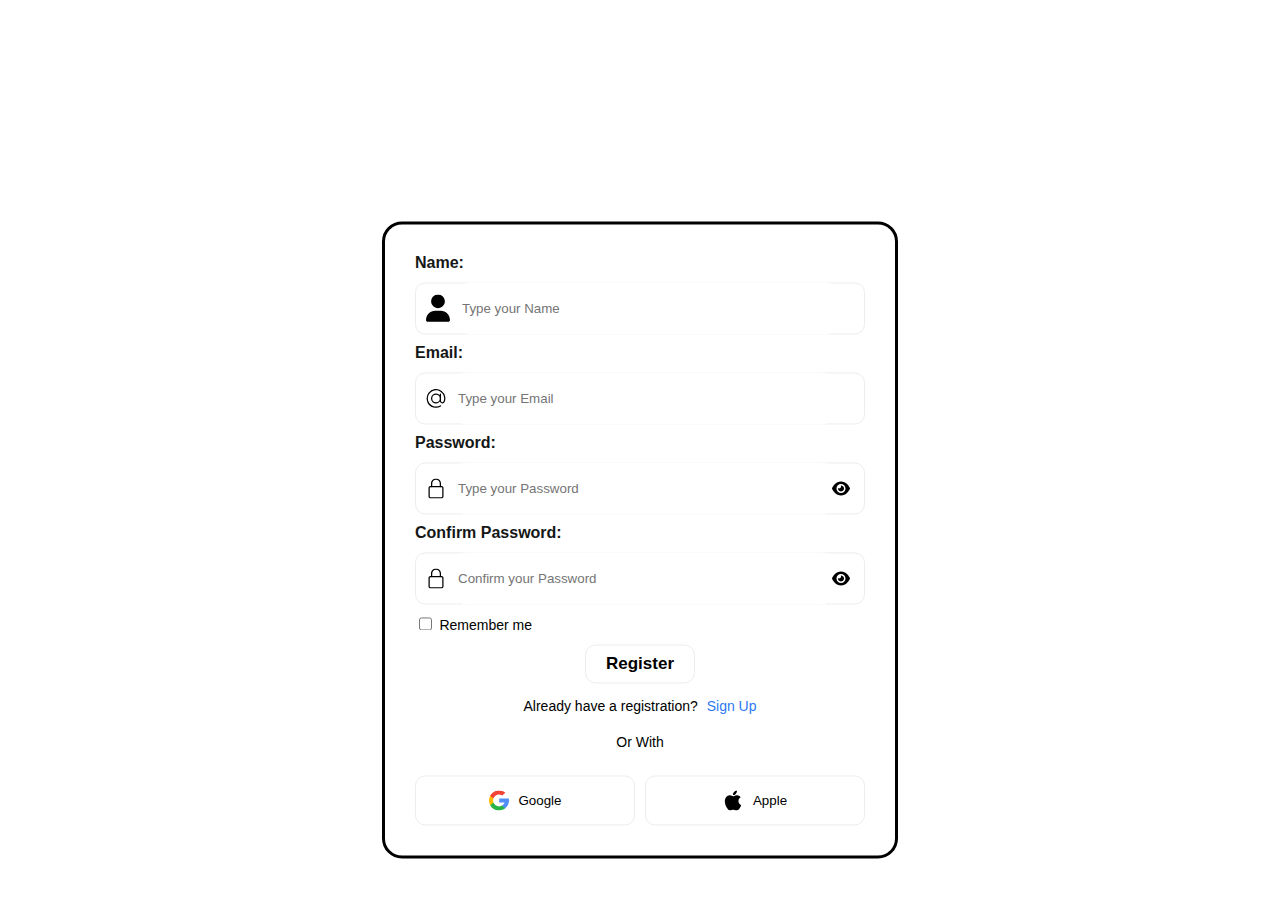
==== cadastro/cadastro.html @ 086e4a7f "Atualização do Cadastro" ====
<!DOCTYPE html>
<html lang="pt-br">

<head>
    <meta charset='utf-8'>
    <meta http-equiv='X-UA-Compatible' content='IE=edge'>
    <title>Cadastro</title>
    <meta name='viewport' content='width=device-width, initial-scale=1'>
    <link rel='stylesheet' type='text/css' media='screen' href='cadastro.css'>
    <link rel="preconnect" href="https://fonts.googleapis.com">
    <link rel="preconnect" href="https://fonts.gstatic.com" crossorigin>
    <link href="https://fonts.googleapis.com/css2?family=Bebas+Neue&family=Pixelify+Sans:wght@400..700&display=swap" rel="stylesheet">
</head>

<body>
    <video autoplay muted loop>
        <source src="../assets/video/Cadastro-Video.mp4" type="video/mp4">
    </video>
    <title>TravelSphere</title>
    <form class="form">
        <div class="flex-column">
            <label>Name:</label>
        </div>
        <div class="user-picture">
            <svg viewBox="0 0 448 512" xmlns="http://www.w3.org/2000/svg">
                <path d="M224 256c70.7 0 128-57.31 128-128s-57.3-128-128-128C153.3 0 96 57.31 96 128S153.3 256 224 256zM274.7 304H173.3C77.61 304 0 381.6 0 477.3c0 19.14 15.52 34.67 34.66 34.67h378.7C432.5 512 448 496.5 448 477.3C448 381.6 370.4 304 274.7 304z"></path>
            </svg>
            <input type="text" class="input" placeholder="Type your Name" id="name">
        </div>

        <div class="flex-column">
            <label>Email: </label>
        </div>
        <div class="inputForm">
            <svg height="20" viewBox="0 0 32 32" width="20" xmlns="http://www.w3.org/2000/svg">
                <g id="Layer_3" data-name="Layer 3">
                    <path
                        d="m30.853 13.87a15 15 0 0 0 -29.729 4.082 15.1 15.1 0 0 0 12.876 12.918 15.6 15.6 0 0 0 2.016.13 14.85 14.85 0 0 0 7.715-2.145 1 1 0 1 0 -1.031-1.711 13.007 13.007 0 1 1 5.458-6.529 2.149 2.149 0 0 1 -4.158-.759v-10.856a1 1 0 0 0 -2 0v1.726a8 8 0 1 0 .2 10.325 4.135 4.135 0 0 0 7.83.274 15.2 15.2 0 0 0 .823-7.455zm-14.853 8.13a6 6 0 1 1 6-6 6.006 6.006 0 0 1 -6 6z">
                    </path>
                </g>
            </svg>
            <input type="text" class="input" placeholder="Type your Email" id="email">
        </div>

        <div class="flex-column">
            <label>Password: </label>
        </div>
        <div class="inputForm">
            <svg height="20" viewBox="-64 0 512 512" width="20" xmlns="http://www.w3.org/2000/svg">
                <path
                    d="m336 512h-288c-26.453125 0-48-21.523438-48-48v-224c0-26.476562 21.546875-48 48-48h288c26.453125 0 48 21.523438 48 48v224c0 26.476562-21.546875 48-48 48zm-288-288c-8.8125 0-16 7.167969-16 16v224c0 8.832031 7.1875 16 16 16h288c8.8125 0 16-7.167969 16-16v-224c0-8.832031-7.1875-16-16-16zm0 0">
                </path>
                <path
                    d="m304 224c-8.832031 0-16-7.167969-16-16v-80c0-52.929688-43.070312-96-96-96s-96 43.070312-96 96v80c0 8.832031-7.167969 16-16 16s-16-7.167969-16-16v-80c0-70.59375 57.40625-128 128-128s128 57.40625 128 128v80c0 8.832031-7.167969 16-16 16zm0 0">
                </path>
            </svg>
            <input type="password" class="input" placeholder="Type your Password" id="password">
            <svg viewBox="0 0 576 512" height="1em" xmlns="http://www.w3.org/2000/svg">
                <path
                    d="M288 32c-80.8 0-145.5 36.8-192.6 80.6C48.6 156 17.3 208 2.5 243.7c-3.3 7.9-3.3 16.7 0 24.6C17.3 304 48.6 356 95.4 399.4C142.5 443.2 207.2 480 288 480s145.5-36.8 192.6-80.6c46.8-43.5 78.1-95.4 93-131.1c3.3-7.9 3.3-16.7 0-24.6c-14.9-35.7-46.2-87.7-93-131.1C433.5 68.8 368.8 32 288 32zM144 256a144 144 0 1 1 288 0 144 144 0 1 1 -288 0zm144-64c0 35.3-28.7 64-64 64c-7.1 0-13.9-1.2-20.3-3.3c-5.5-1.8-11.9 1.6-11.7 7.4c.3 6.9 1.3 13.8 3.2 20.7c13.7 51.2 66.4 81.6 117.6 67.9s81.6-66.4 67.9-117.6c-11.1-41.5-47.8-69.4-88.6-71.1c-5.8-.2-9.2 6.1-7.4 11.7c2.1 6.4 3.3 13.2 3.3 20.3z">
                </path>
            </svg>
        </div>

        <div class="flex-column">
            <label>Confirm Password: </label>
        </div>
        <div class="inputForm">
            <svg height="20" viewBox="-64 0 512 512" width="20" xmlns="http://www.w3.org/2000/svg">
                <path
                    d="m336 512h-288c-26.453125 0-48-21.523438-48-48v-224c0-26.476562 21.546875-48 48-48h288c26.453125 0 48 21.523438 48 48v224c0 26.476562-21.546875 48-48 48zm-288-288c-8.8125 0-16 7.167969-16 16v224c0 8.832031 7.1875 16 16 16h288c8.8125 0 16-7.167969 16-16v-224c0-8.832031-7.1875-16-16-16zm0 0">
                </path>
                <path
                    d="m304 224c-8.832031 0-16-7.167969-16-16v-80c0-52.929688-43.070312-96-96-96s-96 43.070312-96 96v80c0 8.832031-7.167969 16-16 16s-16-7.167969-16-16v-80c0-70.59375 57.40625-128 128-128s128 57.40625 128 128v80c0 8.832031-7.167969 16-16 16zm0 0">
                </path>
            </svg>
            <input type="password" class="input" placeholder="Confirm your Password" id="password">
            <svg viewBox="0 0 576 512" height="1em" xmlns="http://www.w3.org/2000/svg">
                <path
                    d="M288 32c-80.8 0-145.5 36.8-192.6 80.6C48.6 156 17.3 208 2.5 243.7c-3.3 7.9-3.3 16.7 0 24.6C17.3 304 48.6 356 95.4 399.4C142.5 443.2 207.2 480 288 480s145.5-36.8 192.6-80.6c46.8-43.5 78.1-95.4 93-131.1c3.3-7.9 3.3-16.7 0-24.6c-14.9-35.7-46.2-87.7-93-131.1C433.5 68.8 368.8 32 288 32zM144 256a144 144 0 1 1 288 0 144 144 0 1 1 -288 0zm144-64c0 35.3-28.7 64-64 64c-7.1 0-13.9-1.2-20.3-3.3c-5.5-1.8-11.9 1.6-11.7 7.4c.3 6.9 1.3 13.8 3.2 20.7c13.7 51.2 66.4 81.6 117.6 67.9s81.6-66.4 67.9-117.6c-11.1-41.5-47.8-69.4-88.6-71.1c-5.8-.2-9.2 6.1-7.4 11.7c2.1 6.4 3.3 13.2 3.3 20.3z">
                </path>
            </svg>
        </div>

        <div class="flex-row">
            <div>
                <input type="checkbox">
                <label>Remember me </label>
            </div>
        </div>
        <button class="register" id="BotaoRegister"><a href="/login/login.html"><b>Register</b></a></button>
        <p class="p">Already have a registration? <span class="span" ><a href="/login/login.html" id="SignUp" target="_blank">Sign Up</a></span>
        </p>
        <p class="p line">Or With</p>

        <div class="flex-row">
            <button class="btn google">
                <svg version="1.1" width="20" id="Layer_1" xmlns="http://www.w3.org/2000/svg"
                    xmlns:xlink="http://www.w3.org/1999/xlink" x="0px" y="0px" viewBox="0 0 512 512"
                    style="enable-background:new 0 0 512 512;" xml:space="preserve">
                    <path style="fill:#FBBB00;" d="M113.47,309.408L95.648,375.94l-65.139,1.378C11.042,341.211,0,299.9,0,256
        c0-42.451,10.324-82.483,28.624-117.732h0.014l57.992,10.632l25.404,57.644c-5.317,15.501-8.215,32.141-8.215,49.456
        C103.821,274.792,107.225,292.797,113.47,309.408z"></path>
                    <path style="fill:#518EF8;" d="M507.527,208.176C510.467,223.662,512,239.655,512,256c0,18.328-1.927,36.206-5.598,53.451
        c-12.462,58.683-45.025,109.925-90.134,146.187l-0.014-0.014l-73.044-3.727l-10.338-64.535
        c29.932-17.554,53.324-45.025,65.646-77.911h-136.89V208.176h138.887L507.527,208.176L507.527,208.176z"></path>
                    <path style="fill:#28B446;" d="M416.253,455.624l0.014,0.014C372.396,490.901,316.666,512,256,512
        c-97.491,0-182.252-54.491-225.491-134.681l82.961-67.91c21.619,57.698,77.278,98.771,142.53,98.771
        c28.047,0,54.323-7.582,76.87-20.818L416.253,455.624z"></path>
                    <path style="fill:#F14336;" d="M419.404,58.936l-82.933,67.896c-23.335-14.586-50.919-23.012-80.471-23.012
        c-66.729,0-123.429,42.957-143.965,102.724l-83.397-68.276h-0.014C71.23,56.123,157.06,0,256,0
        C318.115,0,375.068,22.126,419.404,58.936z"></path>

                </svg>

                Google

            </button><button id="button" class="btn apple">
                <svg version="1.1" height="20" width="20" id="Capa_1" xmlns="http://www.w3.org/2000/svg"
                    xmlns:xlink="http://www.w3.org/1999/xlink" x="0px" y="0px" viewBox="0 0 22.773 22.773"
                    style="enable-background:new 0 0 22.773 22.773;" xml:space="preserve">
                    <g>
                        <g>
                            <path
                                d="M15.769,0c0.053,0,0.106,0,0.162,0c0.13,1.606-0.483,2.806-1.228,3.675c-0.731,0.863-1.732,1.7-3.351,1.573 c-0.108-1.583,0.506-2.694,1.25-3.561C13.292,0.879,14.557,0.16,15.769,0z">
                            </path>
                            <path
                                d="M20.67,16.716c0,0.016,0,0.03,0,0.045c-0.455,1.378-1.104,2.559-1.896,3.655c-0.723,0.995-1.609,2.334-3.191,2.334 c-1.367,0-2.275-0.879-3.676-0.903c-1.482-0.024-2.297,0.735-3.652,0.926c-0.155,0-0.31,0-0.462,0 c-0.995-0.144-1.798-0.932-2.383-1.642c-1.725-2.098-3.058-4.808-3.306-8.276c0-0.34,0-0.679,0-1.019 c0.105-2.482,1.311-4.5,2.914-5.478c0.846-0.52,2.009-0.963,3.304-0.765c0.555,0.086,1.122,0.276,1.619,0.464 c0.471,0.181,1.06,0.502,1.618,0.485c0.378-0.011,0.754-0.208,1.135-0.347c1.116-0.403,2.21-0.865,3.652-0.648 c1.733,0.262,2.963,1.032,3.723,2.22c-1.466,0.933-2.625,2.339-2.427,4.74C17.818,14.688,19.086,15.964,20.67,16.716z">
                            </path>
                        </g>
                    </g>
                </svg>

                Apple

            </button>
        </div>
    </form>

    <script src='cadastro.js'></script>
</body>

</html>
---- cadastro/cadastro.css ----
video {
  position: fixed;
  top: 0;
  left: 0;
  object-fit: cover;
  width: 100%;
  height: 100%;
}

title {
  font-size: 200px;
  font-weight: 1000;
  letter-spacing: 60px;
  font-family: "Bebas Neue", sans-serif;
  text-align: center;
  color: white;
  display: grid;
  place-items: center;
  position: absolute;
  top: 12%;
  left: 50%;
  transform: translate(-50%, -50%);
}

.form {
  display: flex;
  flex-direction: column;
  gap: 10px;
  background-color: #ffffff;
  padding: 30px;
  width: 450px;
  border-radius: 20px;
  font-family: -apple-system, BlinkMacSystemFont, 'Segoe UI', Roboto, Oxygen, Ubuntu, Cantarell, 'Open Sans', 'Helvetica Neue', sans-serif;
  position: absolute;
  top: 60%;
  left: 50%;
  transform: translate(-50%, -50%);
  border: 3px solid black;
}

#BotaoRegister {
  margin: auto;
  
}

::placeholder {
  font-family: -apple-system, BlinkMacSystemFont, 'Segoe UI', Roboto, Oxygen, Ubuntu, Cantarell, 'Open Sans', 'Helvetica Neue', sans-serif;
}

.form button {
  align-self: flex-end;
}

.flex-column>label {
  color: #151717;
  font-weight: 600;
}

.inputForm {
  border: 1.5px solid #ecedec;
  border-radius: 10px;
  height: 50px;
  display: flex;
  align-items: center;
  padding-left: 10px;
  transition: 0.2s ease-in-out;
}

.input {
  margin-left: 10px;
  border-radius: 10px;
  border: none;
  width: 85%;
  height: 100%;
}

.input:focus {
  outline: none;
}

.inputForm:focus-within {
  border: 1.5px solid #2d79f3;
}

.flex-row {
  display: flex;
  flex-direction: row;
  align-items: center;
  gap: 10px;
  justify-content: space-between;
}

.flex-row>div>label {
  font-size: 14px;
  color: black;
  font-weight: 400;
}

.span {
  font-size: 14px;
  margin-left: 5px;
  color: #2d79f3;
  font-weight: 500;
  cursor: pointer;
}

.button-submit {
  margin: 20px 0 10px 0;
  background-color: #151717;
  border: none;
  color: white;
  font-size: 15px;
  font-weight: 500;
  border-radius: 10px;
  height: 50px;
  width: 100%;
  cursor: pointer;
}

.btn-submit:hover {
  background-color: #252727;
}

.p {
  text-align: center;
  color: black;
  font-size: 14px;
  margin: 5px 0;
}

.btn {
  margin-top: 10px;
  width: 100%;
  height: 50px;
  border-radius: 10px;
  display: flex;
  justify-content: center;
  align-items: center;
  font-weight: 500;
  gap: 10px;
  border: 1px solid #ededef;
  background-color: white;
  cursor: pointer;
  transition: 0.2s ease-in-out;
}

.btn:hover {
  border: 1px solid #2d79f3;
}

#SignUp {
  text-decoration: none;
  color: #2d79f3;
}

.register {
  width: 6.5em;
  height: 2.3em;
  margin: 0.5em;
  background: white;
  border: none;
  border-radius: 0.625em;
  font-size: 17px;
  cursor: pointer;
  position: relative;
  z-index: 1;
  overflow: hidden;
  border: 1px solid #ededef;
  text-decoration: none;
}
 .register a{
  text-decoration: none;
  color: black;

 }
 .register a:hover {
  color: white;
}

.register:after {
  content: "";
  background: black;
  position: absolute;
  z-index: -1;
  left: -20%;
  right: -20%;
  top: 0;
  bottom: 0;
  transform: skewX(-45deg) scale(0, 1);
  transition: all 0.5s;
}

.register:hover:after {
  transform: skewX(-45deg) scale(1, 1);
  -webkit-transition: all 0.5s;
  transition: all 0.5s;
}


.user-picture svg {
  width: 1.5rem;
  fill: currentColor;
}
.user-picture {
  border: 1.5px solid #ecedec;
  border-radius: 10px;
  height: 50px;
  display: flex;
  align-items: center;
  padding-left: 10px;
  transition: 0.2s ease-in-out;
}
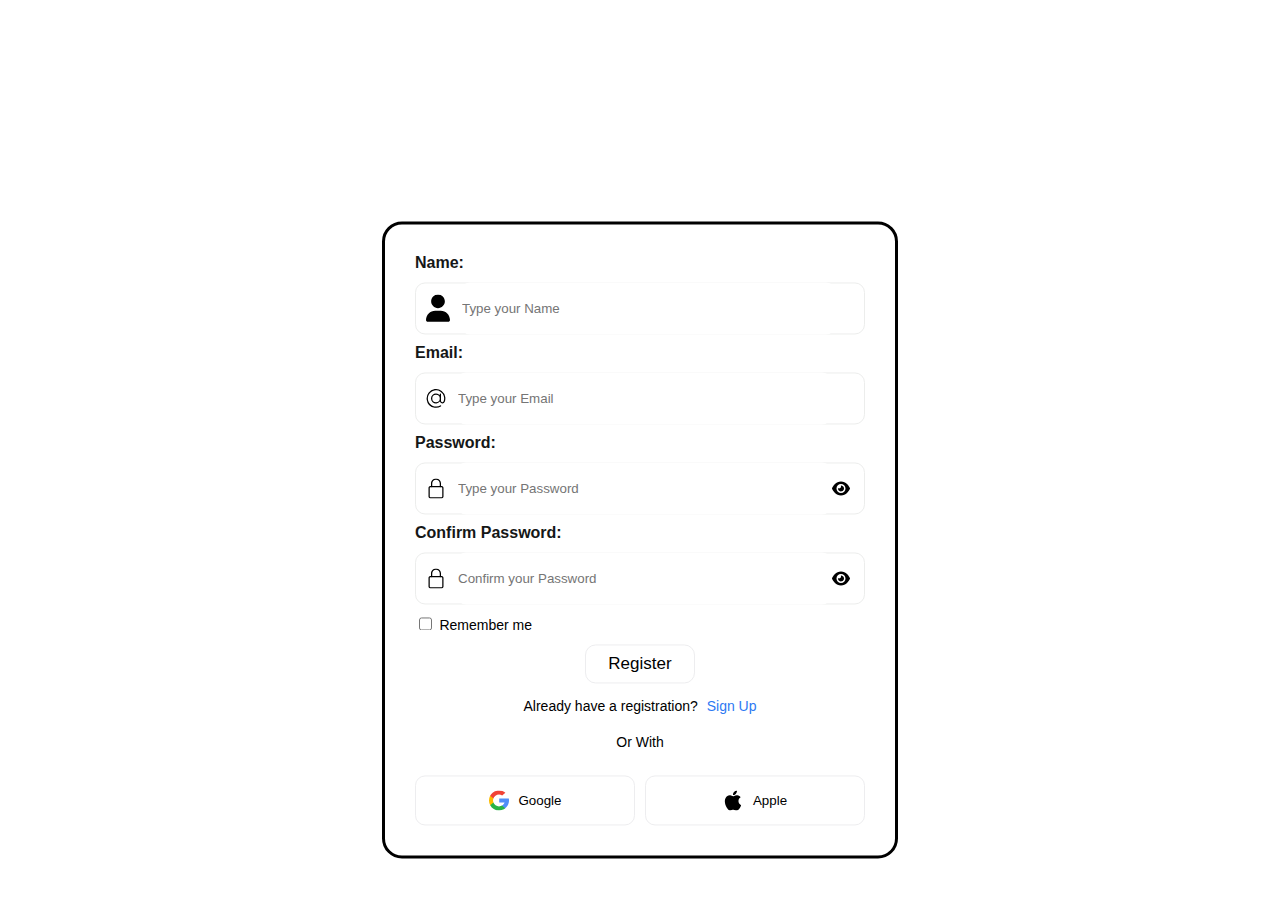
==== commit 1f351e4b: "03/06/2024" ====
--- a/cadastro/cadastro.html
+++ b/cadastro/cadastro.html
@@ -88,7 +88,7 @@
                 <label>Remember me </label>
             </div>
         </div>
-        <button class="register" id="BotaoRegister"><a href="/login/login.html"><b>Register</b></a></button>
+        <button class="register" id="BotaoRegister"><a href="/login/login.html">Register</a></button>
         <p class="p">Already have a registration? <span class="span" ><a href="/login/login.html" id="SignUp" target="_blank">Sign Up</a></span>
         </p>
         <p class="p line">Or With</p>
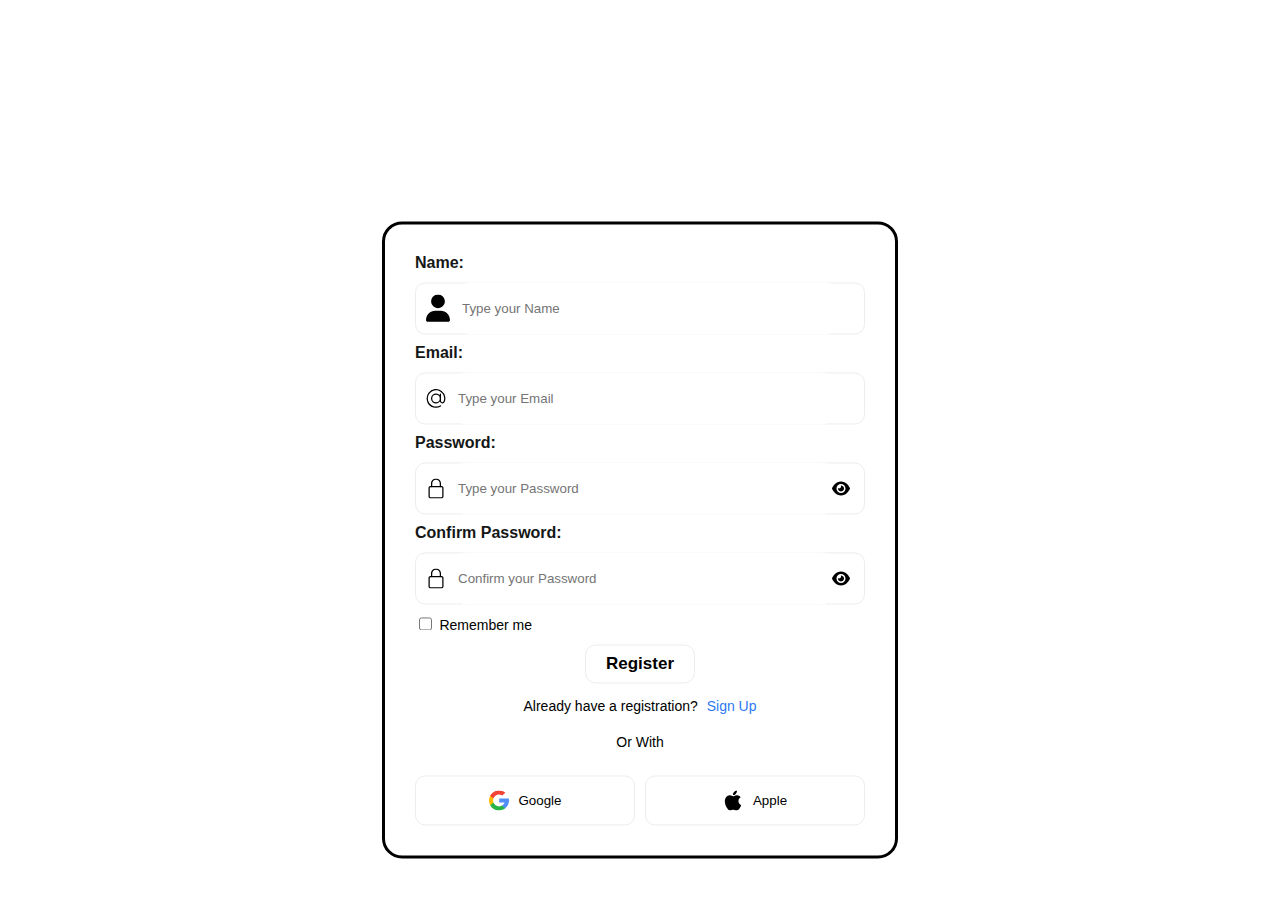
==== commit cb532030: "." ====
--- a/cadastro/cadastro.html
+++ b/cadastro/cadastro.html
@@ -88,7 +88,7 @@
                 <label>Remember me </label>
             </div>
         </div>
-        <button class="register" id="BotaoRegister"><a href="/login/login.html">Register</a></button>
+        <button class="register" id="BotaoRegister"><a href="/login/login.html"><b>Register</b></a></button>
         <p class="p">Already have a registration? <span class="span" ><a href="/login/login.html" id="SignUp" target="_blank">Sign Up</a></span>
         </p>
         <p class="p line">Or With</p>
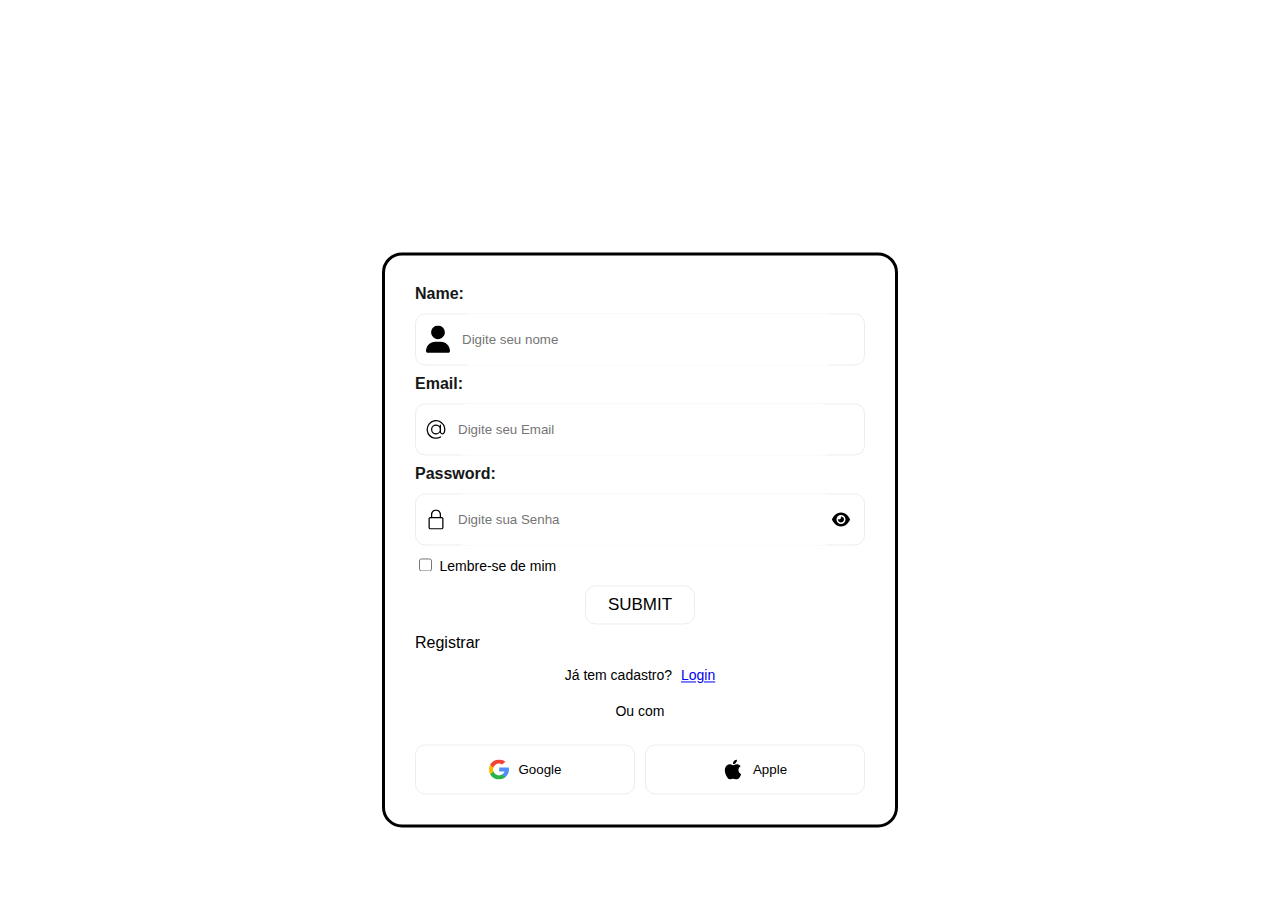
==== commit b6c67f1e: "Merge branch 'main' of https://github.com/VictorSantosSilvaa/grupoJP-Blog" ====
--- a/cadastro/cadastro.html
+++ b/cadastro/cadastro.html
@@ -17,18 +17,19 @@
         <source src="../assets/video/Cadastro-Video.mp4" type="video/mp4">
     </video>
     <title>TravelSphere</title>
-    <form class="form">
-        <div class="flex-column">
+    <form action="/action_page.php" class="form" id="form">
+        <div class="flex-column" id="name">
             <label>Name:</label>
         </div>
         <div class="user-picture">
             <svg viewBox="0 0 448 512" xmlns="http://www.w3.org/2000/svg">
                 <path d="M224 256c70.7 0 128-57.31 128-128s-57.3-128-128-128C153.3 0 96 57.31 96 128S153.3 256 224 256zM274.7 304H173.3C77.61 304 0 381.6 0 477.3c0 19.14 15.52 34.67 34.66 34.67h378.7C432.5 512 448 496.5 448 477.3C448 381.6 370.4 304 274.7 304z"></path>
             </svg>
-            <input type="text" class="input" placeholder="Type your Name" id="name">
+            <input autocomplete="off" class="input" id="name" name="name" placeholder="Digite seu nome" type="text">
+
         </div>
 
-        <div class="flex-column">
+        <div class="flex-column" id="email">
             <label>Email: </label>
         </div>
         <div class="inputForm">
@@ -39,10 +40,11 @@
                     </path>
                 </g>
             </svg>
-            <input type="text" class="input" placeholder="Type your Email" id="email">
+            <input autocomplete="off" class="input" id="email" name="email" placeholder="Digite seu Email" type="text">
+
         </div>
 
-        <div class="flex-column">
+        <div class="flex-column" id="password">
             <label>Password: </label>
         </div>
         <div class="inputForm">
@@ -54,27 +56,9 @@
                     d="m304 224c-8.832031 0-16-7.167969-16-16v-80c0-52.929688-43.070312-96-96-96s-96 43.070312-96 96v80c0 8.832031-7.167969 16-16 16s-16-7.167969-16-16v-80c0-70.59375 57.40625-128 128-128s128 57.40625 128 128v80c0 8.832031-7.167969 16-16 16zm0 0">
                 </path>
             </svg>
-            <input type="password" class="input" placeholder="Type your Password" id="password">
-            <svg viewBox="0 0 576 512" height="1em" xmlns="http://www.w3.org/2000/svg">
-                <path
-                    d="M288 32c-80.8 0-145.5 36.8-192.6 80.6C48.6 156 17.3 208 2.5 243.7c-3.3 7.9-3.3 16.7 0 24.6C17.3 304 48.6 356 95.4 399.4C142.5 443.2 207.2 480 288 480s145.5-36.8 192.6-80.6c46.8-43.5 78.1-95.4 93-131.1c3.3-7.9 3.3-16.7 0-24.6c-14.9-35.7-46.2-87.7-93-131.1C433.5 68.8 368.8 32 288 32zM144 256a144 144 0 1 1 288 0 144 144 0 1 1 -288 0zm144-64c0 35.3-28.7 64-64 64c-7.1 0-13.9-1.2-20.3-3.3c-5.5-1.8-11.9 1.6-11.7 7.4c.3 6.9 1.3 13.8 3.2 20.7c13.7 51.2 66.4 81.6 117.6 67.9s81.6-66.4 67.9-117.6c-11.1-41.5-47.8-69.4-88.6-71.1c-5.8-.2-9.2 6.1-7.4 11.7c2.1 6.4 3.3 13.2 3.3 20.3z">
-                </path>
-            </svg>
-        </div>
+            <input id="password" class="input" name="password" placeholder="Digite sua Senha" type="password">
 
-        <div class="flex-column">
-            <label>Confirm Password: </label>
-        </div>
-        <div class="inputForm">
-            <svg height="20" viewBox="-64 0 512 512" width="20" xmlns="http://www.w3.org/2000/svg">
-                <path
-                    d="m336 512h-288c-26.453125 0-48-21.523438-48-48v-224c0-26.476562 21.546875-48 48-48h288c26.453125 0 48 21.523438 48 48v224c0 26.476562-21.546875 48-48 48zm-288-288c-8.8125 0-16 7.167969-16 16v224c0 8.832031 7.1875 16 16 16h288c8.8125 0 16-7.167969 16-16v-224c0-8.832031-7.1875-16-16-16zm0 0">
-                </path>
-                <path
-                    d="m304 224c-8.832031 0-16-7.167969-16-16v-80c0-52.929688-43.070312-96-96-96s-96 43.070312-96 96v80c0 8.832031-7.167969 16-16 16s-16-7.167969-16-16v-80c0-70.59375 57.40625-128 128-128s128 57.40625 128 128v80c0 8.832031-7.167969 16-16 16zm0 0">
-                </path>
-            </svg>
-            <input type="password" class="input" placeholder="Confirm your Password" id="password">
+
             <svg viewBox="0 0 576 512" height="1em" xmlns="http://www.w3.org/2000/svg">
                 <path
                     d="M288 32c-80.8 0-145.5 36.8-192.6 80.6C48.6 156 17.3 208 2.5 243.7c-3.3 7.9-3.3 16.7 0 24.6C17.3 304 48.6 356 95.4 399.4C142.5 443.2 207.2 480 288 480s145.5-36.8 192.6-80.6c46.8-43.5 78.1-95.4 93-131.1c3.3-7.9 3.3-16.7 0-24.6c-14.9-35.7-46.2-87.7-93-131.1C433.5 68.8 368.8 32 288 32zM144 256a144 144 0 1 1 288 0 144 144 0 1 1 -288 0zm144-64c0 35.3-28.7 64-64 64c-7.1 0-13.9-1.2-20.3-3.3c-5.5-1.8-11.9 1.6-11.7 7.4c.3 6.9 1.3 13.8 3.2 20.7c13.7 51.2 66.4 81.6 117.6 67.9s81.6-66.4 67.9-117.6c-11.1-41.5-47.8-69.4-88.6-71.1c-5.8-.2-9.2 6.1-7.4 11.7c2.1 6.4 3.3 13.2 3.3 20.3z">
@@ -85,13 +69,14 @@
         <div class="flex-row">
             <div>
                 <input type="checkbox">
-                <label>Remember me </label>
+                <label>Lembre-se de mim </label>
             </div>
         </div>
-        <button class="register" id="BotaoRegister"><a href="/login/login.html"><b>Register</b></a></button>
-        <p class="p">Already have a registration? <span class="span" ><a href="/login/login.html" id="SignUp" target="_blank">Sign Up</a></span>
+        <input type="submit" value="SUBMIT" id="submit" class="register">Registrar</input>
+
+        <p class="p">Já tem cadastro? <span class="span" ><a href="../login/login.html"  target="_blank">Login</a></span>
         </p>
-        <p class="p line">Or With</p>
+        <p class="p line">Ou com</p>
 
         <div class="flex-row">
             <button class="btn google">
@@ -115,7 +100,7 @@
 
                 Google
 
-            </button><button id="button" class="btn apple">
+            </button><button class="btn apple">
                 <svg version="1.1" height="20" width="20" id="Capa_1" xmlns="http://www.w3.org/2000/svg"
                     xmlns:xlink="http://www.w3.org/1999/xlink" x="0px" y="0px" viewBox="0 0 22.773 22.773"
                     style="enable-background:new 0 0 22.773 22.773;" xml:space="preserve">
--- a/cadastro/cadastro.css
+++ b/cadastro/cadastro.css
@@ -40,7 +40,7 @@
 
 #BotaoRegister {
   margin: auto;
-  
+
 }
 
 ::placeholder {
@@ -167,14 +167,18 @@
   overflow: hidden;
   border: 1px solid #ededef;
   text-decoration: none;
-}
- .register a{
+  margin: auto;
+  text-align: center;
+  align-items: center ;
+}
+
+.register {
   text-decoration: none;
   color: black;
-
- }
- .register a:hover {
-  color: white;
+}
+
+.register:hover {
+  color: rgb(0, 102, 255);
 }
 
 .register:after {
@@ -201,6 +205,7 @@
   width: 1.5rem;
   fill: currentColor;
 }
+
 .user-picture {
   border: 1.5px solid #ecedec;
   border-radius: 10px;
